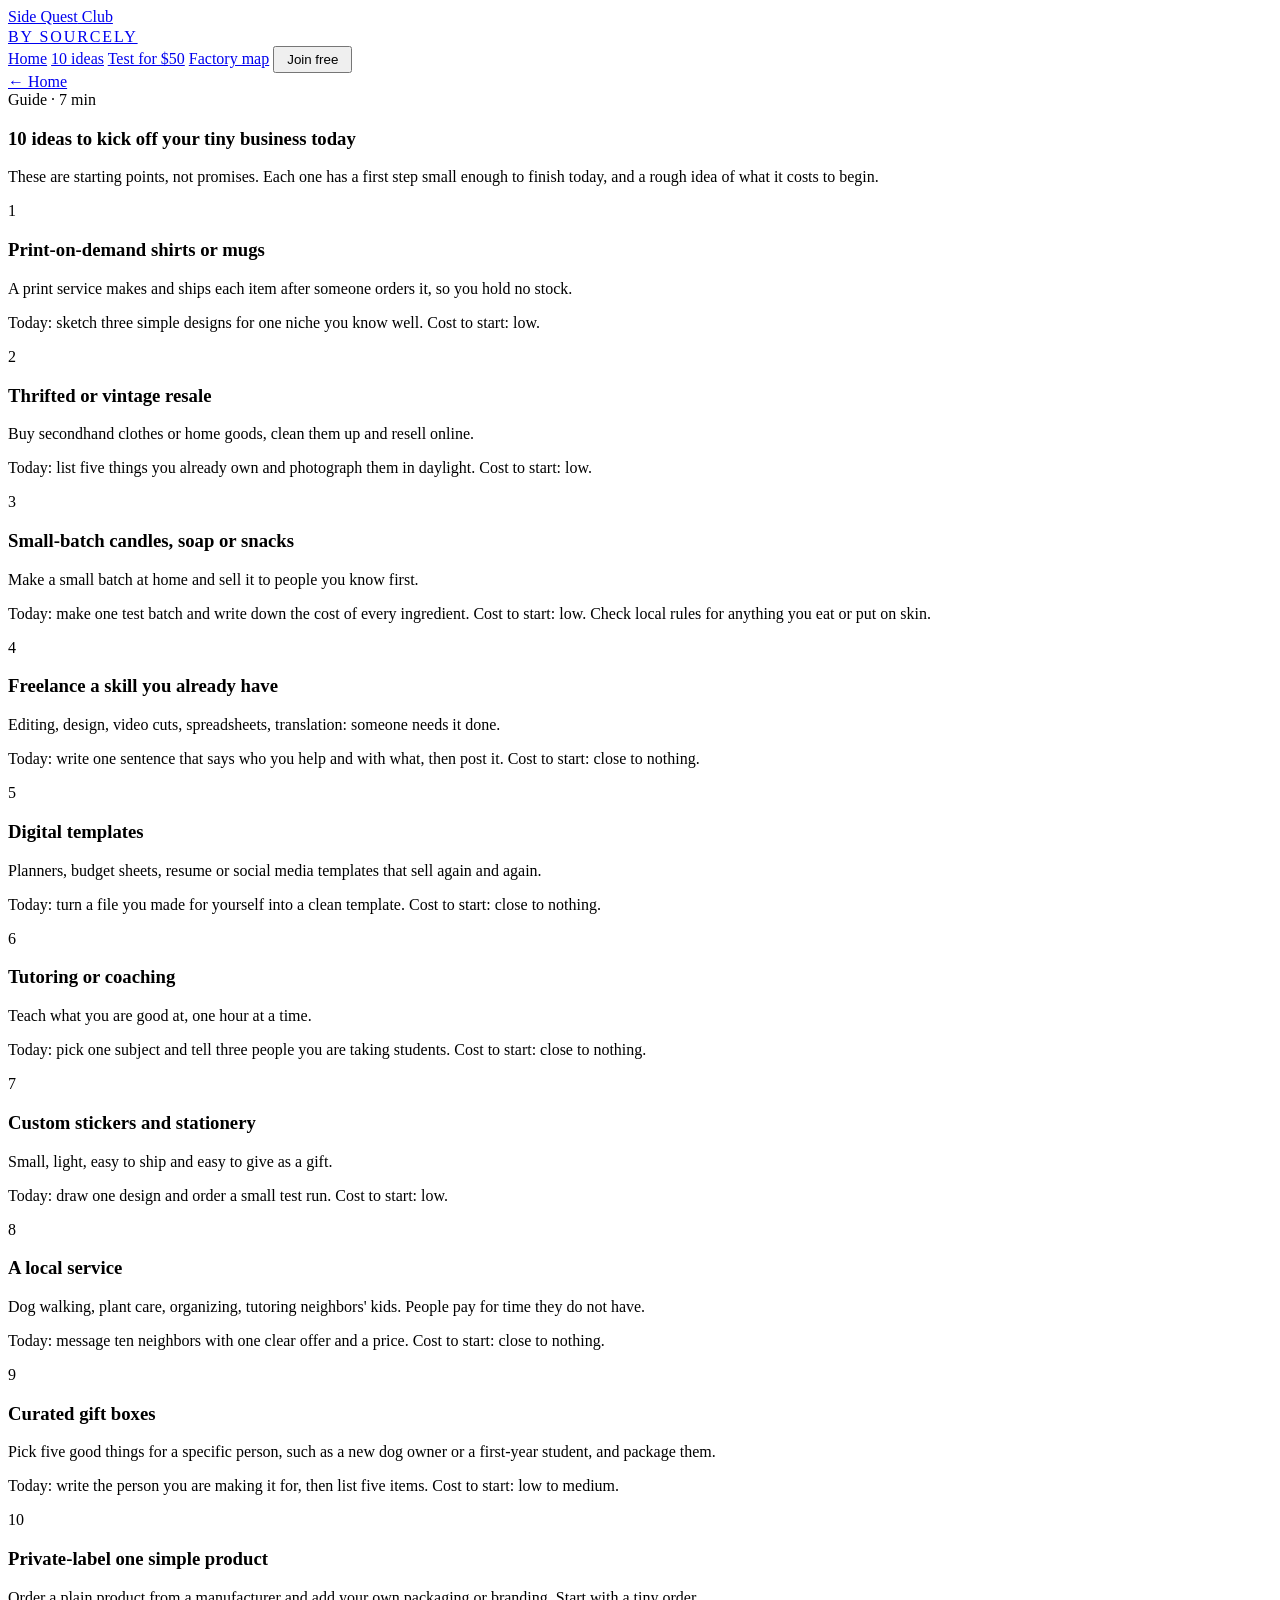
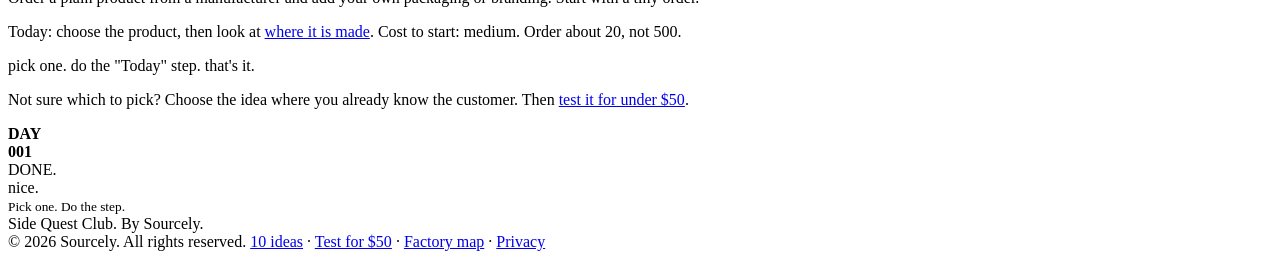
==== sourcely-sidequestclub-site/ideas/index.html @ c135c76a "Add files via upload" ====
<!doctype html>
<html lang="en">
<head>
<meta charset="utf-8">
<meta name="viewport" content="width=device-width,initial-scale=1,viewport-fit=cover">
<title>10 ideas to kick off your tiny business today | Side Quest Club</title>
<meta name="description" content="Ten small business ideas, each with one step you can take today.">
<link rel="canonical" href="https://YOUR-DOMAIN.com/ideas/">
<meta property="og:type" content="website">
<meta property="og:site_name" content="Side Quest Club">
<meta property="og:title" content="10 ideas to kick off your tiny business today | Side Quest Club">
<meta property="og:description" content="Ten small business ideas, each with one step you can take today.">
<meta property="og:url" content="https://YOUR-DOMAIN.com/ideas/">
<meta name="twitter:card" content="summary">
<link rel="icon" href="/favicon.svg" type="image/svg+xml">
<link rel="preconnect" href="https://fonts.googleapis.com">
<link rel="preconnect" href="https://fonts.gstatic.com" crossorigin>
<link rel="stylesheet" href="https://fonts.googleapis.com/css2?family=Bowlby+One&family=Inter:wght@400;500;700&family=Permanent+Marker&display=swap">
<link rel="stylesheet" href="/assets/style.css">
</head>
<body data-page="ideas">
<div class="wrap">
<header class="site">
  <a class="brand" href="/" aria-label="Side Quest Club, by Sourcely, home"><span>Side Quest</span> Club<small style="display:block;font:500 .75rem var(--body);letter-spacing:.12em;text-transform:uppercase;margin-top:2px;transform:none">by Sourcely</small></a>
  <nav aria-label="Main">
    <a href="/" data-nav="home">Home</a>
    <a href="/ideas/" data-nav="ideas">10 ideas</a>
    <a href="/test/" data-nav="test">Test for $50</a>
    <a href="/map/" data-nav="map">Factory map</a>
    <button class="btn solid" type="button" id="joinBtn" style="padding:4px 12px">Join free</button>
  </nav>
</header>
<main>
<section class="view" data-view="ideas">
  <a class="back" href="/">← Home</a>
  <article>
    <span class="label">Guide · 7 min</span>
    <h1>10 ideas to kick off your tiny business <span class="hl">today</span></h1>
    <p class="intro">These are starting points, not promises. Each one has a first step small enough to finish today, and a rough idea of what it costs to begin.</p>

    <div class="actions" data-a="ideas"></div>
    <div class="idea"><span class="num">1</span><h3>Print-on-demand shirts or mugs</h3><p>A print service makes and ships each item after someone orders it, so you hold no stock.</p><p><span class="today">Today:</span> sketch three simple designs for one niche you know well. <span class="cost">Cost to start: low.</span></p></div>
    <div class="idea"><span class="num">2</span><h3>Thrifted or vintage resale</h3><p>Buy secondhand clothes or home goods, clean them up and resell online.</p><p><span class="today">Today:</span> list five things you already own and photograph them in daylight. <span class="cost">Cost to start: low.</span></p></div>
    <div class="idea"><span class="num">3</span><h3>Small-batch candles, soap or snacks</h3><p>Make a small batch at home and sell it to people you know first.</p><p><span class="today">Today:</span> make one test batch and write down the cost of every ingredient. <span class="cost">Cost to start: low. Check local rules for anything you eat or put on skin.</span></p></div>
    <div class="idea"><span class="num">4</span><h3>Freelance a skill you already have</h3><p>Editing, design, video cuts, spreadsheets, translation: someone needs it done.</p><p><span class="today">Today:</span> write one sentence that says who you help and with what, then post it. <span class="cost">Cost to start: close to nothing.</span></p></div>
    <div class="idea"><span class="num">5</span><h3>Digital templates</h3><p>Planners, budget sheets, resume or social media templates that sell again and again.</p><p><span class="today">Today:</span> turn a file you made for yourself into a clean template. <span class="cost">Cost to start: close to nothing.</span></p></div>
    <div class="idea"><span class="num">6</span><h3>Tutoring or coaching</h3><p>Teach what you are good at, one hour at a time.</p><p><span class="today">Today:</span> pick one subject and tell three people you are taking students. <span class="cost">Cost to start: close to nothing.</span></p></div>
    <div class="idea"><span class="num">7</span><h3>Custom stickers and stationery</h3><p>Small, light, easy to ship and easy to give as a gift.</p><p><span class="today">Today:</span> draw one design and order a small test run. <span class="cost">Cost to start: low.</span></p></div>
    <div class="idea"><span class="num">8</span><h3>A local service</h3><p>Dog walking, plant care, organizing, tutoring neighbors' kids. People pay for time they do not have.</p><p><span class="today">Today:</span> message ten neighbors with one clear offer and a price. <span class="cost">Cost to start: close to nothing.</span></p></div>
    <div class="idea"><span class="num">9</span><h3>Curated gift boxes</h3><p>Pick five good things for a specific person, such as a new dog owner or a first-year student, and package them.</p><p><span class="today">Today:</span> write the person you are making it for, then list five items. <span class="cost">Cost to start: low to medium.</span></p></div>
    <div class="idea"><span class="num">10</span><h3>Private-label one simple product</h3><p>Order a plain product from a manufacturer and add your own packaging or branding. Start with a tiny order.</p><p><span class="today">Today:</span> choose the product, then look at <a href="/map/">where it is made</a>. <span class="cost">Cost to start: medium. Order about 20, not 500.</span></p></div>

    <p class="scribble">pick one. do the "Today" step. that's it.</p>
    <p>Not sure which to pick? Choose the idea where you already know the customer. Then <a href="/test/">test it for under $50</a>.</p>
    <div class="day endday" aria-label="Day 001 done"><b>DAY<br>001</b><div class="stamp" aria-hidden="true">DONE.<br>nice.</div><small>Pick one. Do the step.</small></div>
  </article>
</section>
</main>
<dialog id="joinDlg" aria-labelledby="joinTitle">
  <div class="dbody">
    <button class="x" type="button" id="joinX" aria-label="Close">✕</button>
    <h3 id="joinTitle" style="font-size:1.6rem">Join Side Quest Club</h3>
    <p style="margin:8px 0 14px">Free. Make an account to save guides and like posts, and get the newsletter if you want it.</p>
    <div class="signup-slot" data-dialog="1"></div>
  </div>
</dialog>
<div class="toast" id="toast" role="status" hidden></div>
<footer class="site">
  <span>Side Quest Club. By Sourcely.<br>© 2026 Sourcely. All rights reserved.</span>
  <span><a href="/ideas/">10 ideas</a> · <a href="/test/">Test for $50</a> · <a href="/map/">Factory map</a> · <a href="/privacy/">Privacy</a></span>
</footer>
</div>
<script src="/assets/app.js"></script>
</body>
</html>
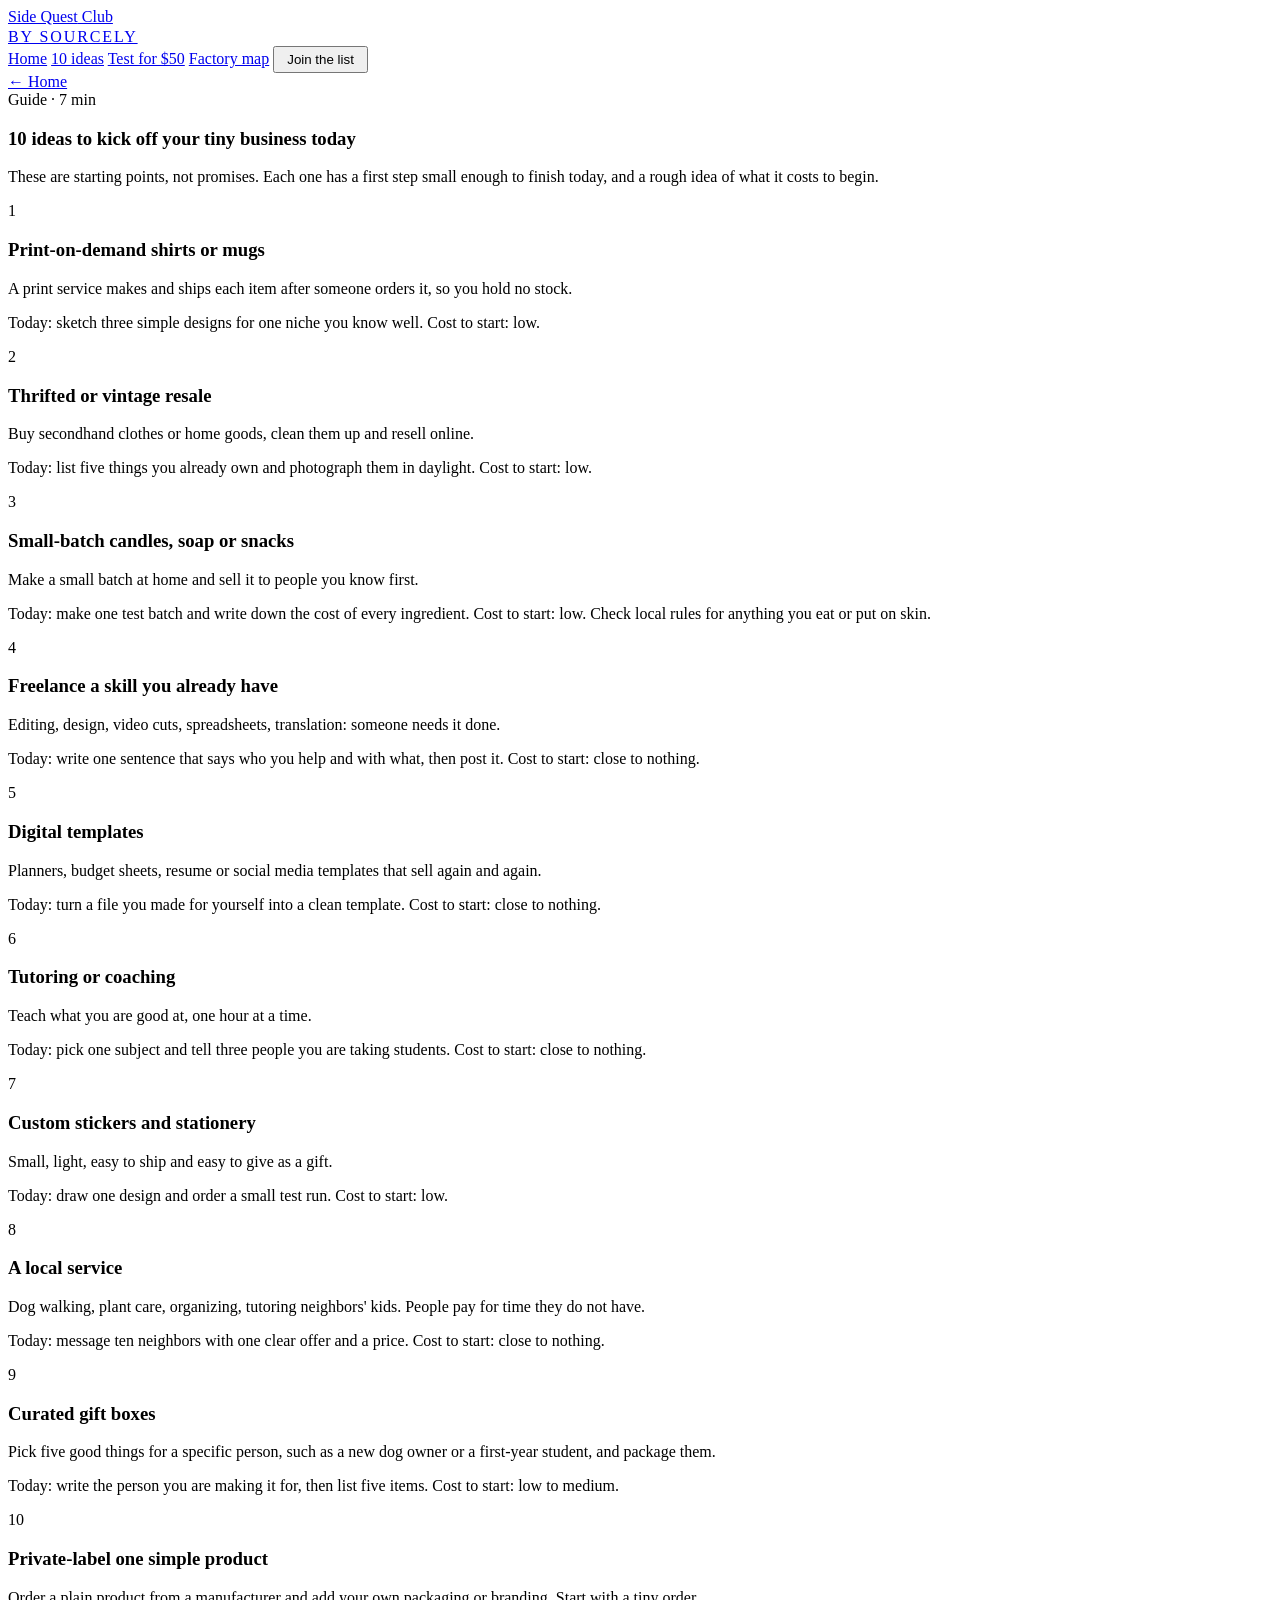
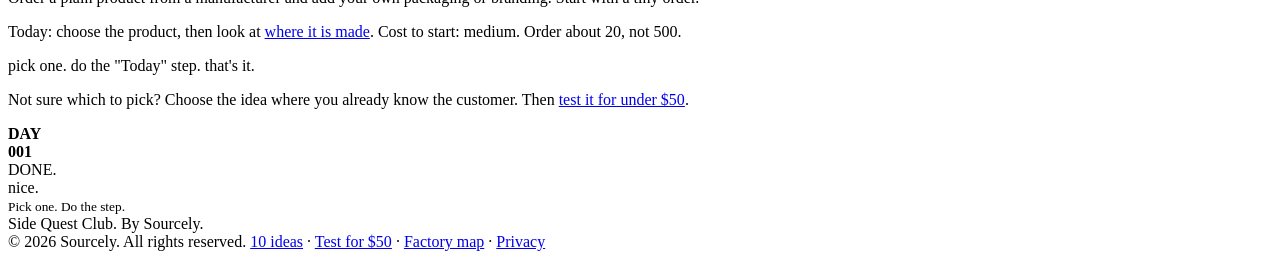
==== commit 42685473: "Add files via upload" ====
--- a/sourcely-sidequestclub-site/ideas/index.html
+++ b/sourcely-sidequestclub-site/ideas/index.html
@@ -27,7 +27,7 @@
     <a href="/ideas/" data-nav="ideas">10 ideas</a>
     <a href="/test/" data-nav="test">Test for $50</a>
     <a href="/map/" data-nav="map">Factory map</a>
-    <button class="btn solid" type="button" id="joinBtn" style="padding:4px 12px">Join free</button>
+    <button class="btn solid" type="button" id="joinBtn" style="padding:4px 12px">Join the list</button>
   </nav>
 </header>
 <main>
@@ -59,8 +59,8 @@
 <dialog id="joinDlg" aria-labelledby="joinTitle">
   <div class="dbody">
     <button class="x" type="button" id="joinX" aria-label="Close">✕</button>
-    <h3 id="joinTitle" style="font-size:1.6rem">Join Side Quest Club</h3>
-    <p style="margin:8px 0 14px">Free. Make an account to save guides and like posts, and get the newsletter if you want it.</p>
+    <h3 id="joinTitle" style="font-size:1.6rem">Join the list</h3>
+    <p style="margin:8px 0 14px">Free. Leave your email and we will let you know when new guides go live.</p>
     <div class="signup-slot" data-dialog="1"></div>
   </div>
 </dialog>
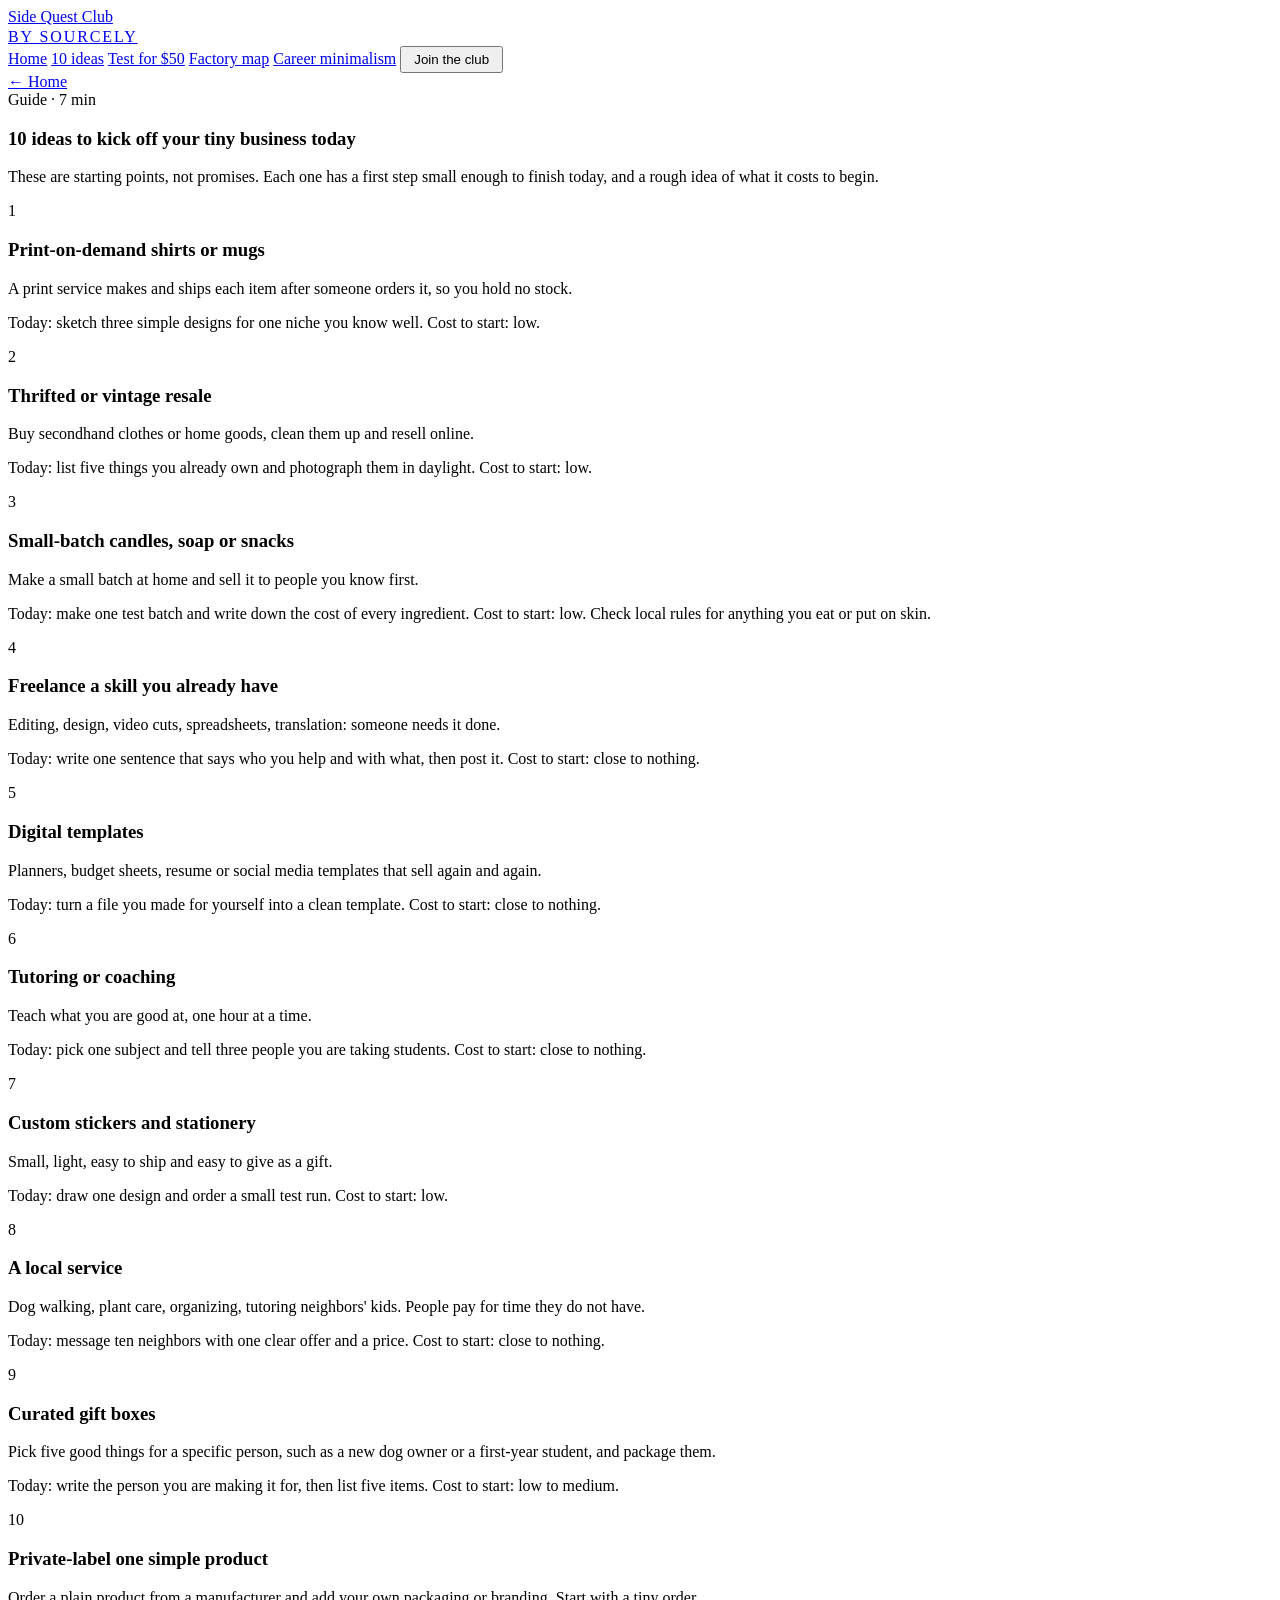
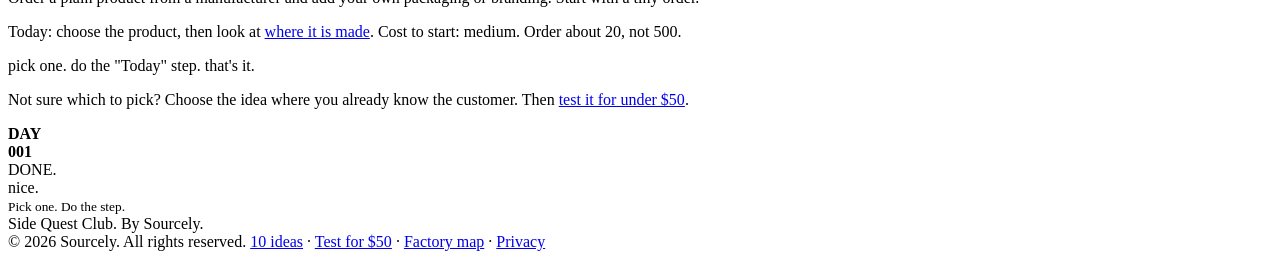
==== commit fe46e0d2: "v3_adminedit" ====
--- a/sourcely-sidequestclub-site/ideas/index.html
+++ b/sourcely-sidequestclub-site/ideas/index.html
@@ -27,7 +27,8 @@
     <a href="/ideas/" data-nav="ideas">10 ideas</a>
     <a href="/test/" data-nav="test">Test for $50</a>
     <a href="/map/" data-nav="map">Factory map</a>
-    <button class="btn solid" type="button" id="joinBtn" style="padding:4px 12px">Join the list</button>
+    <a href="/career/" data-nav="career">Career minimalism</a>
+    <button class="btn solid" type="button" id="joinBtn" style="padding:4px 12px">Join the club</button>
   </nav>
 </header>
 <main>
@@ -59,8 +60,8 @@
 <dialog id="joinDlg" aria-labelledby="joinTitle">
   <div class="dbody">
     <button class="x" type="button" id="joinX" aria-label="Close">✕</button>
-    <h3 id="joinTitle" style="font-size:1.6rem">Join the list</h3>
-    <p style="margin:8px 0 14px">Free. Leave your email and we will let you know when new guides go live.</p>
+    <h3 id="joinTitle" style="font-size:1.6rem">Join the club</h3>
+    <p style="margin:8px 0 14px">Free. We'll email you when a new guide lands.</p>
     <div class="signup-slot" data-dialog="1"></div>
   </div>
 </dialog>
@@ -71,5 +72,6 @@
 </footer>
 </div>
 <script src="/assets/app.js"></script>
+
 </body>
 </html>
